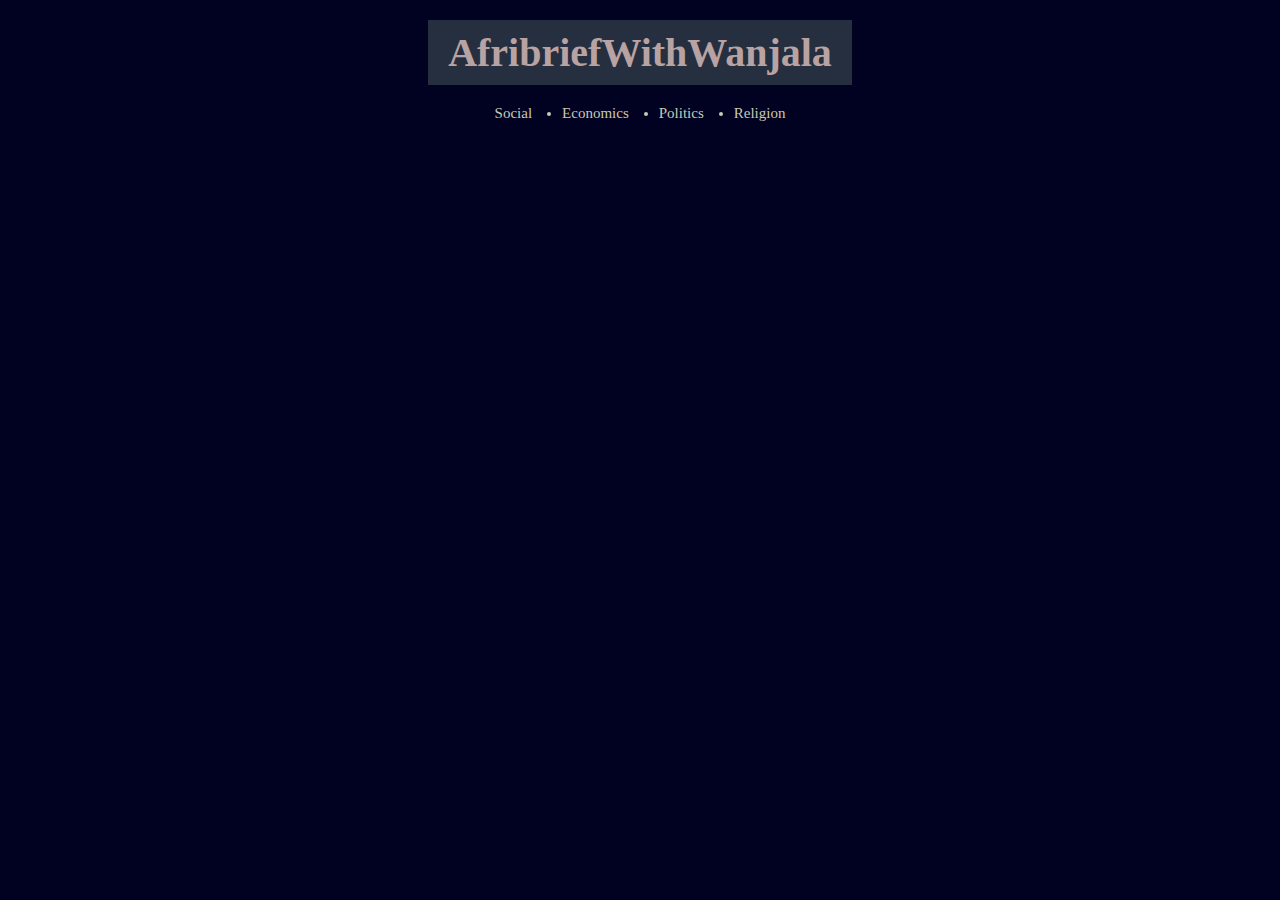
==== index.html @ ff93f69e "index.html" ====
<!DOCTYPE html>
<html lang="en">
<head>
    <meta charset="UTF-8">
    <meta http-equiv="X-UA-Compatible" content="IE=edge">
    <meta name="viewport" content="width=device-width, initial-scale=1.0">
    <title>Document</title>
    <link rel="stylesheet" href="style.css">
</head>
<body>
    <header>
        <div class="header">
        AfribriefWithWanjala
    </div>
        <div class="goal-list">
            <ul>
            <li class="first">Social</li>
            <li>Economics</li>
            <li>Politics</li>
            <li>Religion</li>
        </ul>
        </div>
    </header>
</body>
</html>
---- style.css ----
@import url('https://fonts.googleapis.com/css2?family=Noto+Sans:wght@600&display=swap');
*{
    margin: 0;
    padding: 0;
    box-sizing: border-box;
    background-color: rgb(1, 1, 34);
}

header{
    display: flex;
    flex-direction: column;
    justify-content: center;
    align-items: center;
    margin: 10px;
    padding: 10px 10px ;
}

.header{
font-size: 40px;
line-height: 25px;
font-family: Inter, sana-serif;
font-weight: 800;
background-color: #252f3f;
color:rgb(184, 162, 162);
border: 20px solid #252f3f;
}

ul {
    display: flex;
    gap: 30px;
    margin: 10px;
    padding: 10px 10px;
}

ul .first{
    list-style: none;
}

li{
    font-size: 15px;
    font-weight: 100;
    color: rgb(201, 201, 178);
}
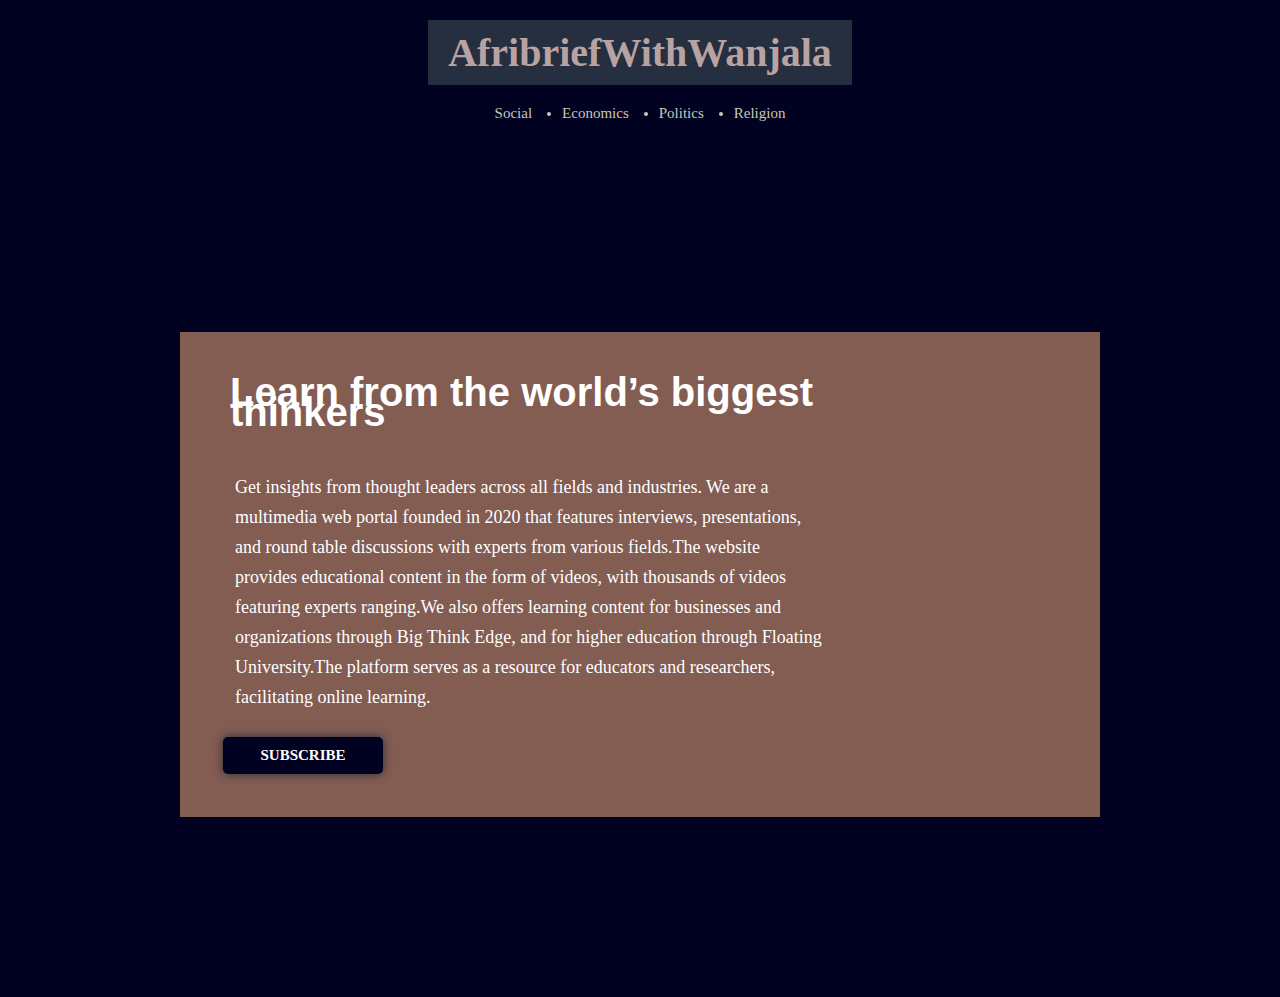
==== commit ed44a47c: "index.html" ====
--- a/index.html
+++ b/index.html
@@ -21,5 +21,18 @@
         </ul>
         </div>
     </header>
+    <div class="content">
+        <div class="text">
+        <h1>Learn from the world’s biggest thinkers </h1>
+        <p class="content-para">
+        Get insights from thought leaders across all fields and industries.
+        We are a multimedia web portal founded in 2020 that features interviews, presentations, and round table discussions with experts from various fields.The website provides educational content in the form of videos, with thousands of videos featuring experts ranging.We also offers learning content for businesses and organizations through Big Think Edge, and for higher education through Floating University.The platform serves as a resource for educators and researchers, facilitating online learning.
+    </p>
+        <a href="#" class="btn"> Subscribe</a>
+        </div>
+        <img src="pod.jpg" alt="">
+    </div>
+    </div>
+    
 </body>
 </html>--- a/style.css
+++ b/style.css
@@ -40,4 +40,63 @@
     font-size: 15px;
     font-weight: 100;
     color: rgb(201, 201, 178);
-}+}
+
+.content{
+    background-color: #835c52;
+    color: #ffffff;
+    display: flex;
+    justify-content: space-between;
+    align-items: center;
+    margin: 180px;
+}
+
+img{
+    height: auto;
+    width: 400px;
+    margin: 80px;
+}
+
+h1{
+    font-size: 40px;
+    line-height: 20px;
+    font-weight: 800;
+    font-family: madefor-text, helveticaneuew01-45ligh, helveticaneuew02-45ligh, helveticaneuew10-45ligh, sans-serif;;
+    background-color: #835c52;
+    padding: 15px ;
+    margin: 10px;
+}
+ 
+.content-para{
+    background-color: #835c52;
+    margin: 15px;
+    padding: 10px 15px;
+    line-height: 30px;
+    font-size: 18px;
+    font-weight: 400;
+}
+
+.text{
+    background-color: #835c52;
+    display: flex;
+    flex-direction: column;
+    margin: 15px;
+    padding: 10px  ;
+}
+
+.btn{
+    font-size: 15px;
+    padding: 10px 20px;
+    color: #ffffff; 
+    font-weight: bold;
+    width: 160px;
+    text-align: center;
+    text-decoration: none;
+    text-transform: uppercase;
+    border-radius: 5px;
+    cursor: pointer;
+    box-shadow: 0 0 10px #252f3f;
+    margin: 18px;
+    margin-top: auto;
+}
+
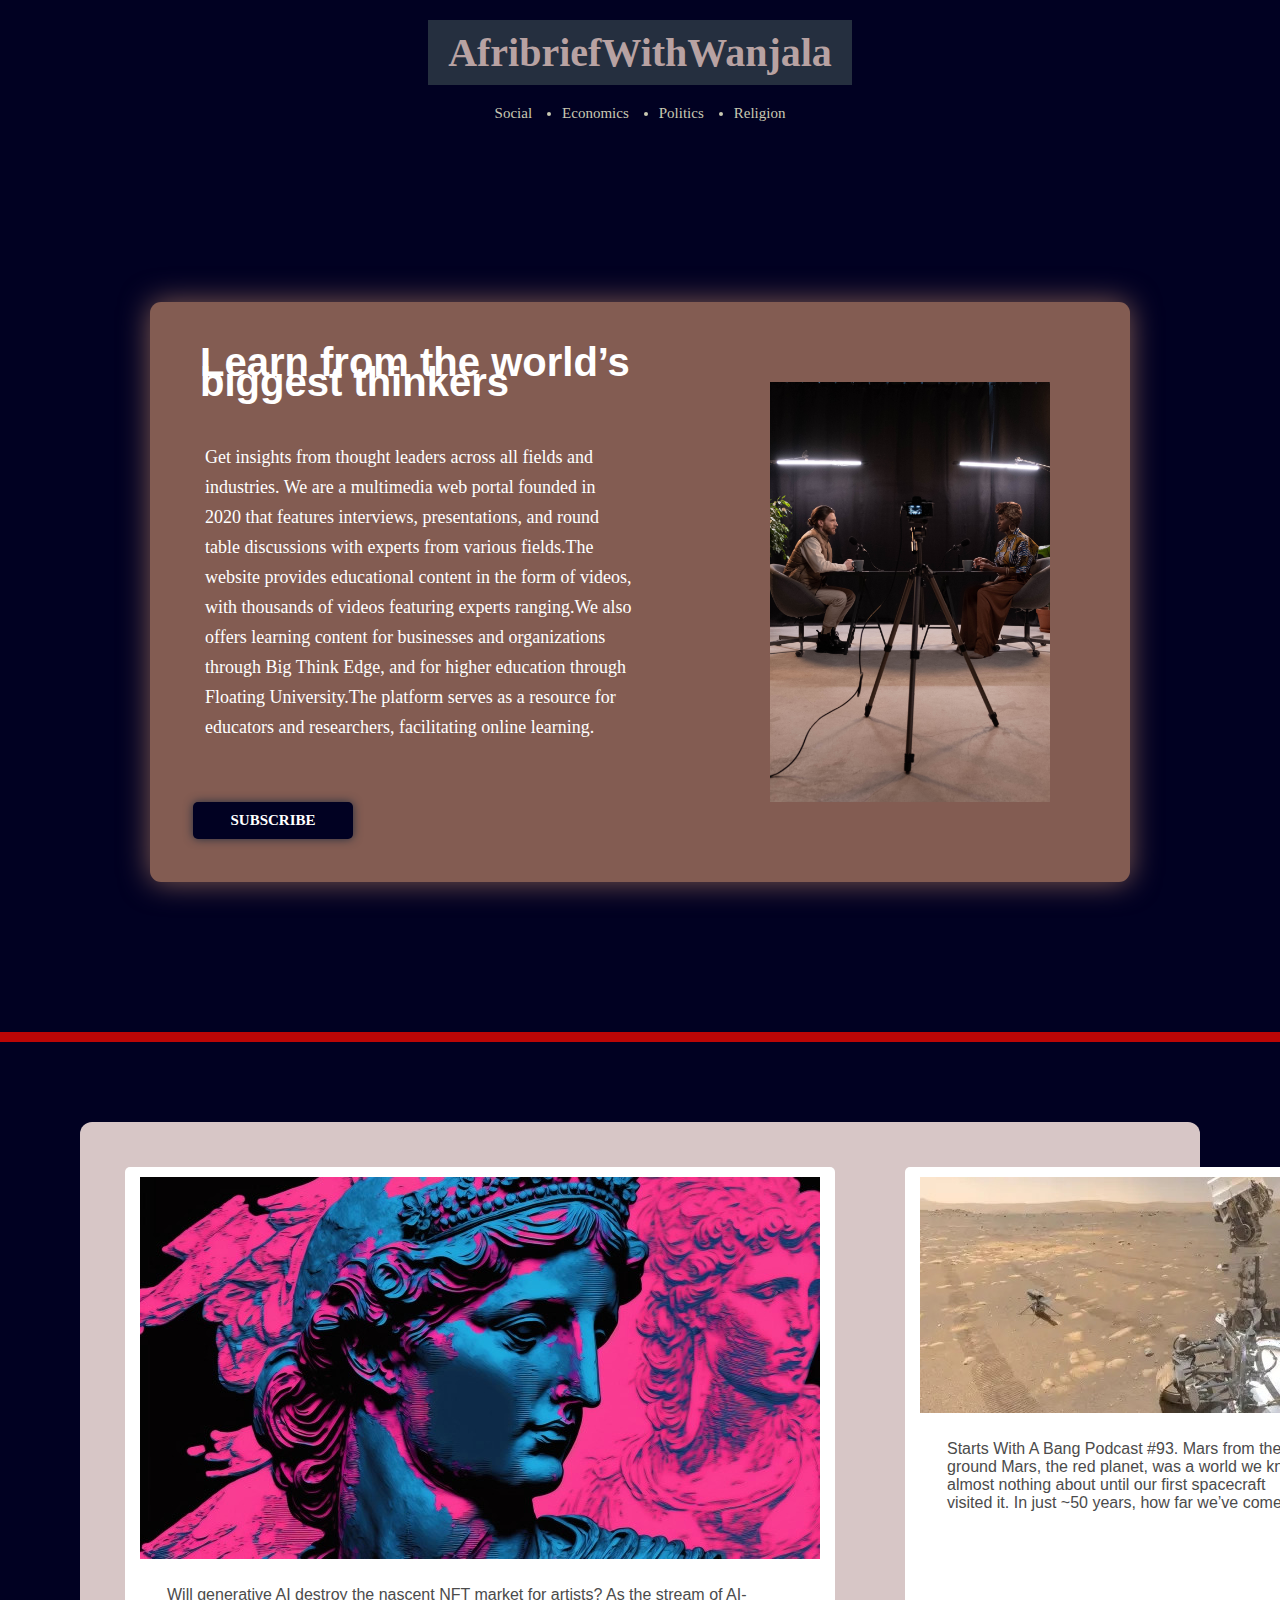
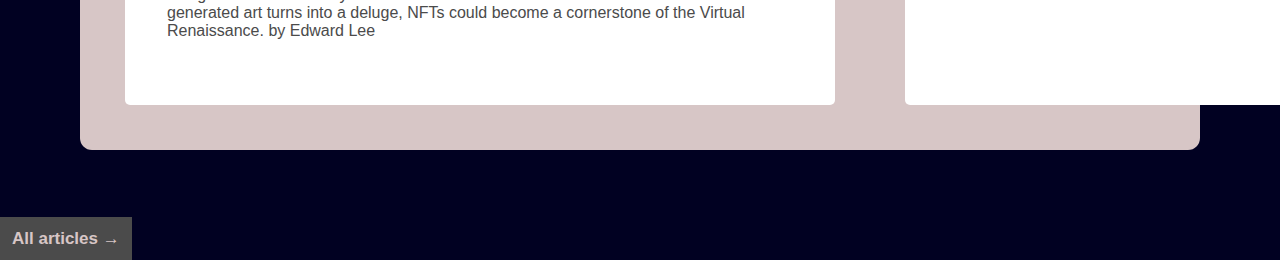
==== commit ee04b4c3: "index.html" ====
--- a/index.html
+++ b/index.html
@@ -24,15 +24,59 @@
     <div class="content">
         <div class="text">
         <h1>Learn from the world’s biggest thinkers </h1>
-        <p class="content-para">
+        <p class="para">
         Get insights from thought leaders across all fields and industries.
         We are a multimedia web portal founded in 2020 that features interviews, presentations, and round table discussions with experts from various fields.The website provides educational content in the form of videos, with thousands of videos featuring experts ranging.We also offers learning content for businesses and organizations through Big Think Edge, and for higher education through Floating University.The platform serves as a resource for educators and researchers, facilitating online learning.
     </p>
         <a href="#" class="btn"> Subscribe</a>
         </div>
-        <img src="pod.jpg" alt="">
+        <img src="pod.jpg" class="content-img">
+    </div>
+    </div>
+    <div class="border-line"></div>
+    <article>
+       <div class="image-container">     
+        <img src="gpts-nfts-thumb.jpg" class="article-img">
+        <div class="image-text">  Will generative AI destroy the nascent NFT market for artists?
+        As the stream of AI-generated art turns into a deluge, NFTs could become a cornerstone of the Virtual Renaissance.
+        by Edward Lee
+    </div>
+    </div>
+    <div class="image-container"> 
+    <img src="Percy-with-Ingy.jpg" class="article-img">
+    <div class="image-text"> Starts With A Bang Podcast #93. Mars from the ground
+        Mars, the red planet, was a world we knew almost nothing about until our first spacecraft visited it. In just ~50 years, how far we’ve come!
     </div>
     </div>
     
+
+        <div class="right-art">
+            <h2 class="right-headings"> 
+                <i> HEALTH  </i> 
+                <p class="head-para">
+                Rapamycin: The unlucky history of the most powerful anti-aging drug </p></h2>
+                <h2 class="right-headings"> 
+                    <i>THINKING</i>
+                         <p class="head-para">
+                    How to create a better world without massive social disruption </p></h2>
+                    <h2 class="right-headings"> 
+                       <i> LIFE</i>
+                        <p class="head-para">
+                        Orlando's first major attraction was an angry swan named Billy  </p></h2>
+                        <h2 class="right-headings"> 
+                            <i> WELL</i>
+                            <p class="head-para">
+                            The horrifying problem of meaning  </p></h2>
+            
+        </div>
+     
+    </article>
+
+    <a href="/all-articles/articles-page.html" class="articles-link" >All articles → </a>
+    
+
+
+
+
 </body>
 </html>--- a/style.css
+++ b/style.css
@@ -4,6 +4,7 @@
     padding: 0;
     box-sizing: border-box;
     background-color: rgb(1, 1, 34);
+    
 }
 
 header{
@@ -13,6 +14,7 @@
     align-items: center;
     margin: 10px;
     padding: 10px 10px ;
+    flex-shrink: 0;
 }
 
 .header{
@@ -47,14 +49,17 @@
     color: #ffffff;
     display: flex;
     justify-content: space-between;
-    align-items: center;
-    margin: 180px;
+    margin-top: 80px;
+    margin: 150px;
+    border-radius:11px;
+    box-shadow:0 0 30px #835c52;
 }
 
-img{
+.content-img{
     height: auto;
-    width: 400px;
+    width: 280px;
     margin: 80px;
+
 }
 
 h1{
@@ -67,7 +72,7 @@
     margin: 10px;
 }
  
-.content-para{
+.para{
     background-color: #835c52;
     margin: 15px;
     padding: 10px 15px;
@@ -82,6 +87,7 @@
     flex-direction: column;
     margin: 15px;
     padding: 10px  ;
+    
 }
 
 .btn{
@@ -98,5 +104,90 @@
     box-shadow: 0 0 10px #252f3f;
     margin: 18px;
     margin-top: auto;
+
 }
 
+
+
+
+.border-line{
+    border: 5px solid rgb(187, 6, 6);
+    margin-bottom: 10px ;
+}
+
+article {
+    background-color: #d7c6c6;
+    font-family: reckless,sans-serif;
+    border-radius: 12px;
+    display: flex;
+    justify-content: space-between;
+    gap: 20px;
+    flex-shrink: 0;
+    margin: 80px;
+
+    padding: 20px 20px;
+}
+
+.right-art{
+    display: flex;
+    flex-direction: column;
+    gap: 10px;
+    background-color: #ffffff;
+    color: #4b4b4b;
+    padding: 10px 10px ;
+    border-radius: 15px;
+    
+}
+
+.image-container{
+    display: flex;
+    background-color: #ffffff;
+    flex-direction: column;
+    margin:25px;
+    padding: 10px 15px;
+    border-radius: 5px;
+
+}
+
+.image-text{
+    color: #4b4b4b;
+    background-color: #ffffff;
+    padding: 15px 15px;
+    margin: 12px;
+}
+
+.right-headings, .head-para, i{
+    color: #4b4b4b;
+    background-color: #ffffff;
+}
+
+.right-headings{
+    padding: 15px;
+    
+;
+}
+
+.head-para{
+    font-size: 15px; 
+    text-decoration: underline;
+}
+
+.articles-link{
+    font-family: ibm-plex-sans, sans-serif;
+    font-weight: 600;
+    font-size: 17px;
+    line-height: 14px;
+    text-decoration: none;
+    background-color: #4b4b4b;
+    color: #d7c6c6;
+    border: 2px solid #4b4b4b;
+    padding: 10px;
+    transition: color .3s ease-in-out, box-shadow .3s ease-in-out;
+}
+
+.articles-link:hover{
+    box-shadow: inset 100px 0 0 0 #54b3d6;
+    color: white;
+}
+
+
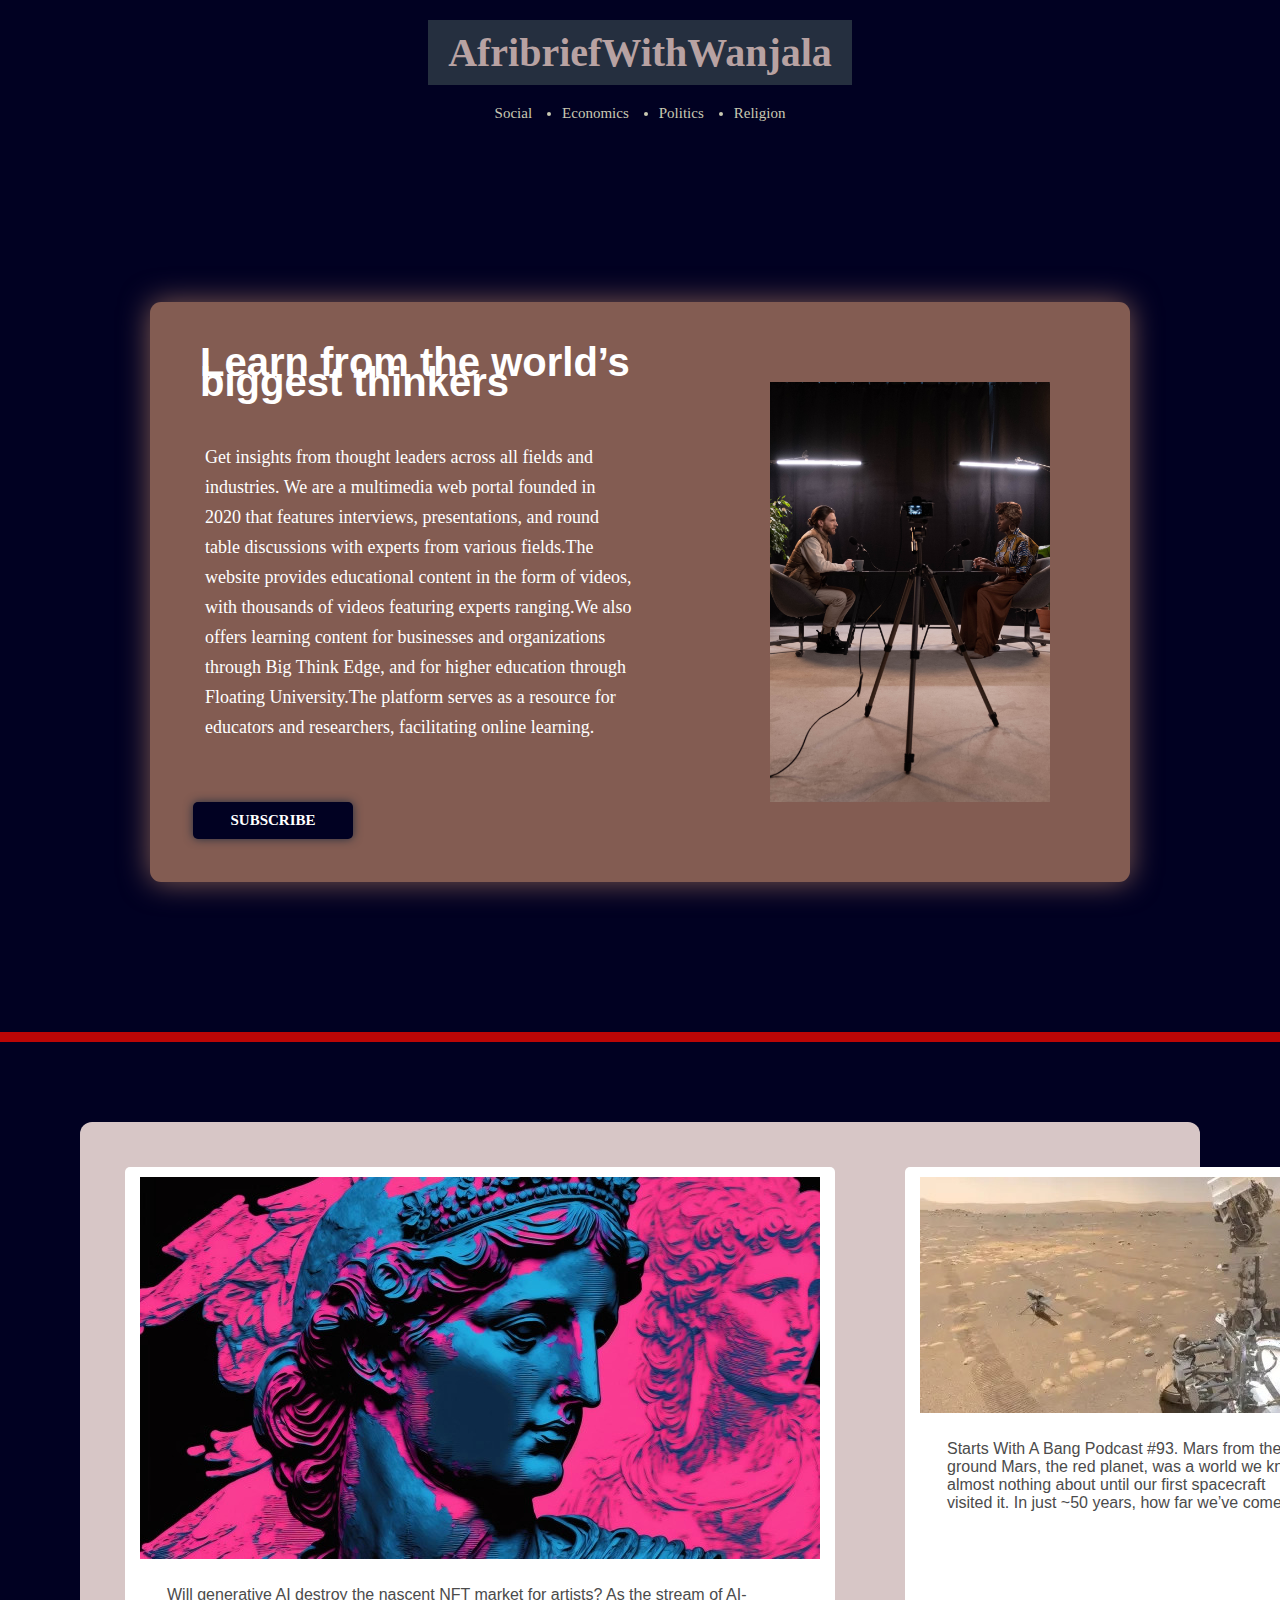
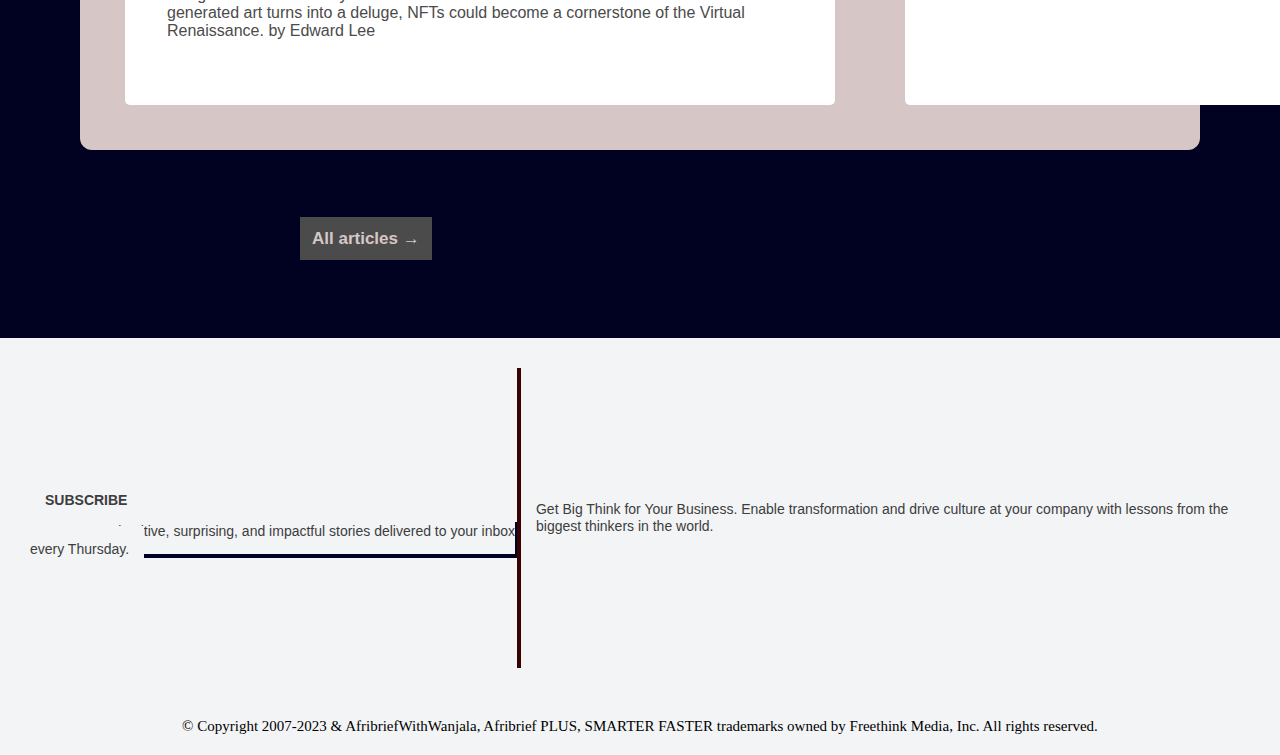
==== commit 310c917c: "index.html" ====
--- a/index.html
+++ b/index.html
@@ -69,14 +69,25 @@
                             The horrifying problem of meaning  </p></h2>
             
         </div>
-     
+   
     </article>
 
-    <a href="/all-articles/articles-page.html" class="articles-link" >All articles → </a>
-    
+ <a href="/all-articles/articles-page.html" class="all-articles">All articles → 
+ </a>
+  
+ <section class="contacts">
+    <div class="left-sect">
+        <p class="left-title">SUBSCRIBE</p>
+        <span class="title-text">Get counterintuitive, surprising, and impactful stories delivered to your inbox every Thursday. </span>
+    </div>
 
+    <div class="right-sect">
+        <div class="sect-border"></div>
+        <p class="title-text">Get Big Think for Your Business. Enable transformation and drive culture at your company with lessons from the biggest thinkers in the world. </p>
+    </div>
+ </section>
 
-
+<footer>© Copyright 2007-2023 & AfribriefWithWanjala, Afribrief PLUS, SMARTER FASTER trademarks owned by Freethink Media, Inc. All rights reserved. </footer>
 
 </body>
 </html>--- a/style.css
+++ b/style.css
@@ -107,9 +107,6 @@
 
 }
 
-
-
-
 .border-line{
     border: 5px solid rgb(187, 6, 6);
     margin-bottom: 10px ;
@@ -163,8 +160,6 @@
 
 .right-headings{
     padding: 15px;
-    
-;
 }
 
 .head-para{
@@ -172,7 +167,8 @@
     text-decoration: underline;
 }
 
-.articles-link{
+.all-articles{
+    margin-left:300px;
     font-family: ibm-plex-sans, sans-serif;
     font-weight: 600;
     font-size: 17px;
@@ -183,11 +179,69 @@
     border: 2px solid #4b4b4b;
     padding: 10px;
     transition: color .3s ease-in-out, box-shadow .3s ease-in-out;
-}
-
-.articles-link:hover{
+    
+}
+
+.all-articles:hover{
     box-shadow: inset 100px 0 0 0 #54b3d6;
     color: white;
 }
 
-
+.contacts{
+    padding: 30px 30px;
+    margin: 30px;
+    color: #3c3d3d;
+    background-color: #f3f4f6;
+    display: flex;
+    justify-content: space-between;
+    align-items: center;
+    flex-shrink: 0;
+    margin-top: 90px;
+    margin-left: 0;
+    margin-right: 0;
+    margin-bottom: 0;
+}
+
+.title-text{
+    font-family: ibm-plex-sans,sans-serif;
+    font-size: 14px;
+    line-height: 17px;
+    font-weight: 500;
+    background-color: #f3f4f6;
+    padding: 15px;
+
+}
+
+.sect-border{
+    border: 2px solid rgb(57, 2, 2);
+    height: 300px;
+}
+
+.left-title{
+    font-weight: 700;
+    font-family: ibm-plex-sans, sans-serif;
+    font-size: 14px;
+    line-height: 20px;
+    background-color: #f3f4f6;
+    padding: 12px 15px;
+    
+}
+
+.right-sect{
+    display: flex;
+    justify-content: center;
+    align-items: center;
+    background-color: #f3f4f6;
+    margin-left: auto;
+   
+}
+
+footer{
+    font-size: 15px;
+    font-weight: 100;
+    background-color: #f3f4f6;
+    text-align: center;
+    padding: 20px 25px;
+    
+}
+
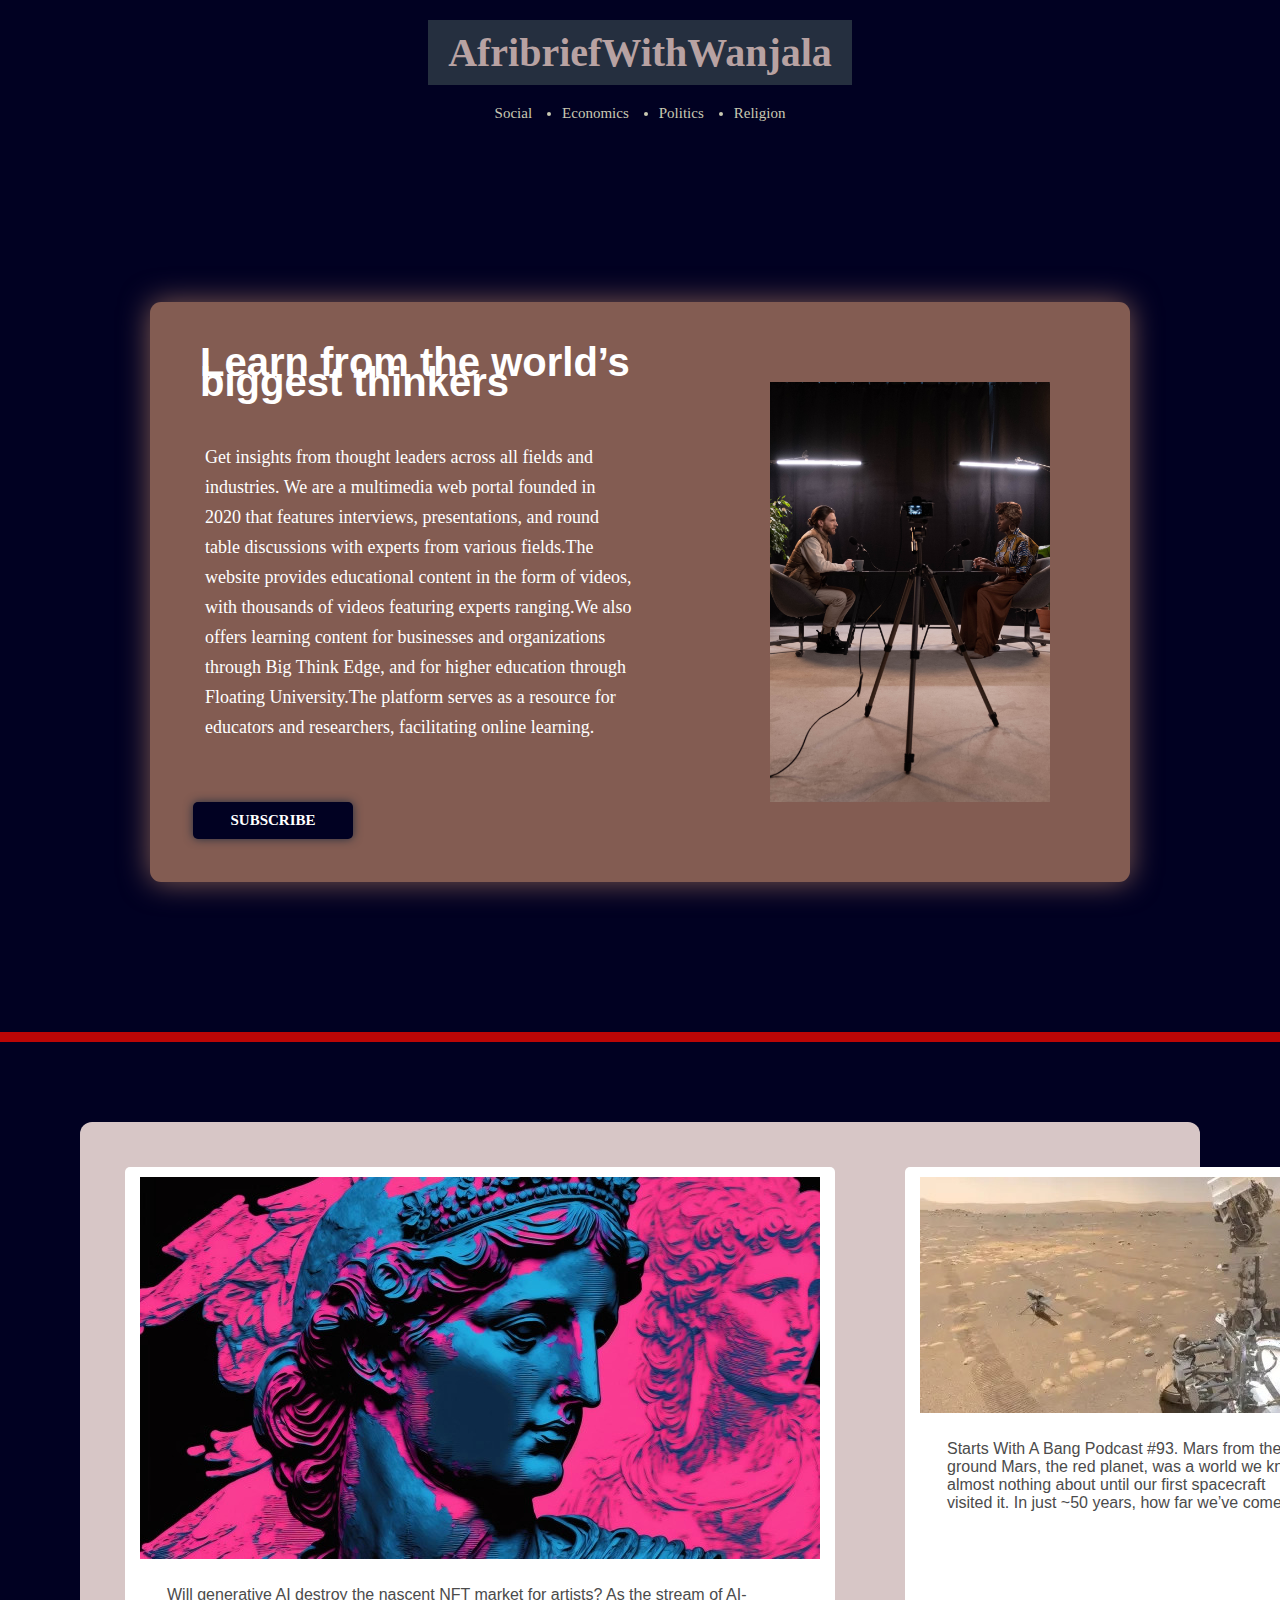
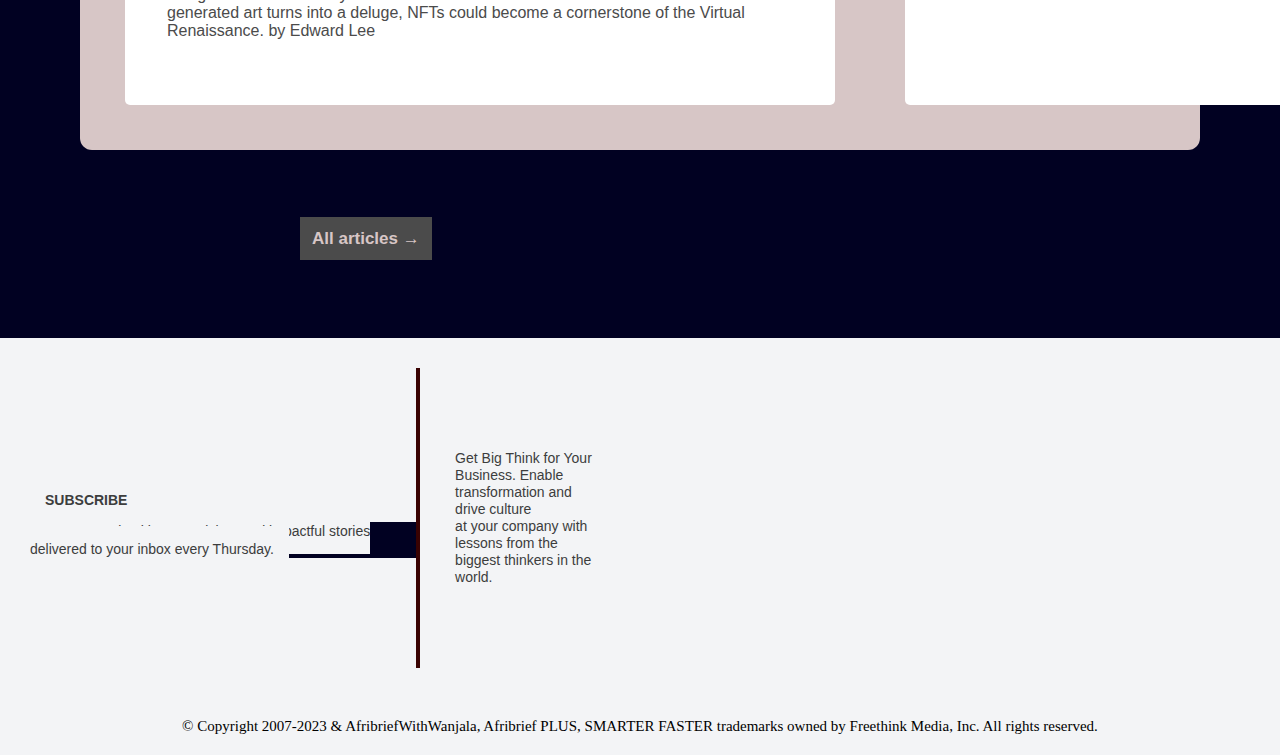
==== commit 1ea96d80: "index.html" ====
--- a/index.html
+++ b/index.html
@@ -83,10 +83,10 @@
 
     <div class="right-sect">
         <div class="sect-border"></div>
-        <p class="title-text">Get Big Think for Your Business. Enable transformation and drive culture at your company with lessons from the biggest thinkers in the world. </p>
+        <p class="title-text">Get Big Think for Your Business. Enable <br> transformation and drive culture <br> at your company with lessons from the <br> 
+            biggest thinkers in the world. </p>
     </div>
  </section>
-
 <footer>© Copyright 2007-2023 & AfribriefWithWanjala, Afribrief PLUS, SMARTER FASTER trademarks owned by Freethink Media, Inc. All rights reserved. </footer>
 
 </body>
--- a/style.css
+++ b/style.css
@@ -209,6 +209,7 @@
     font-weight: 500;
     background-color: #f3f4f6;
     padding: 15px;
+    
 
 }
 
@@ -225,6 +226,8 @@
     background-color: #f3f4f6;
     padding: 12px 15px;
     
+
+    
 }
 
 .right-sect{
@@ -232,7 +235,8 @@
     justify-content: center;
     align-items: center;
     background-color: #f3f4f6;
-    margin-left: auto;
+    gap: 20px;
+    margin-right: 40em;
    
 }
 
